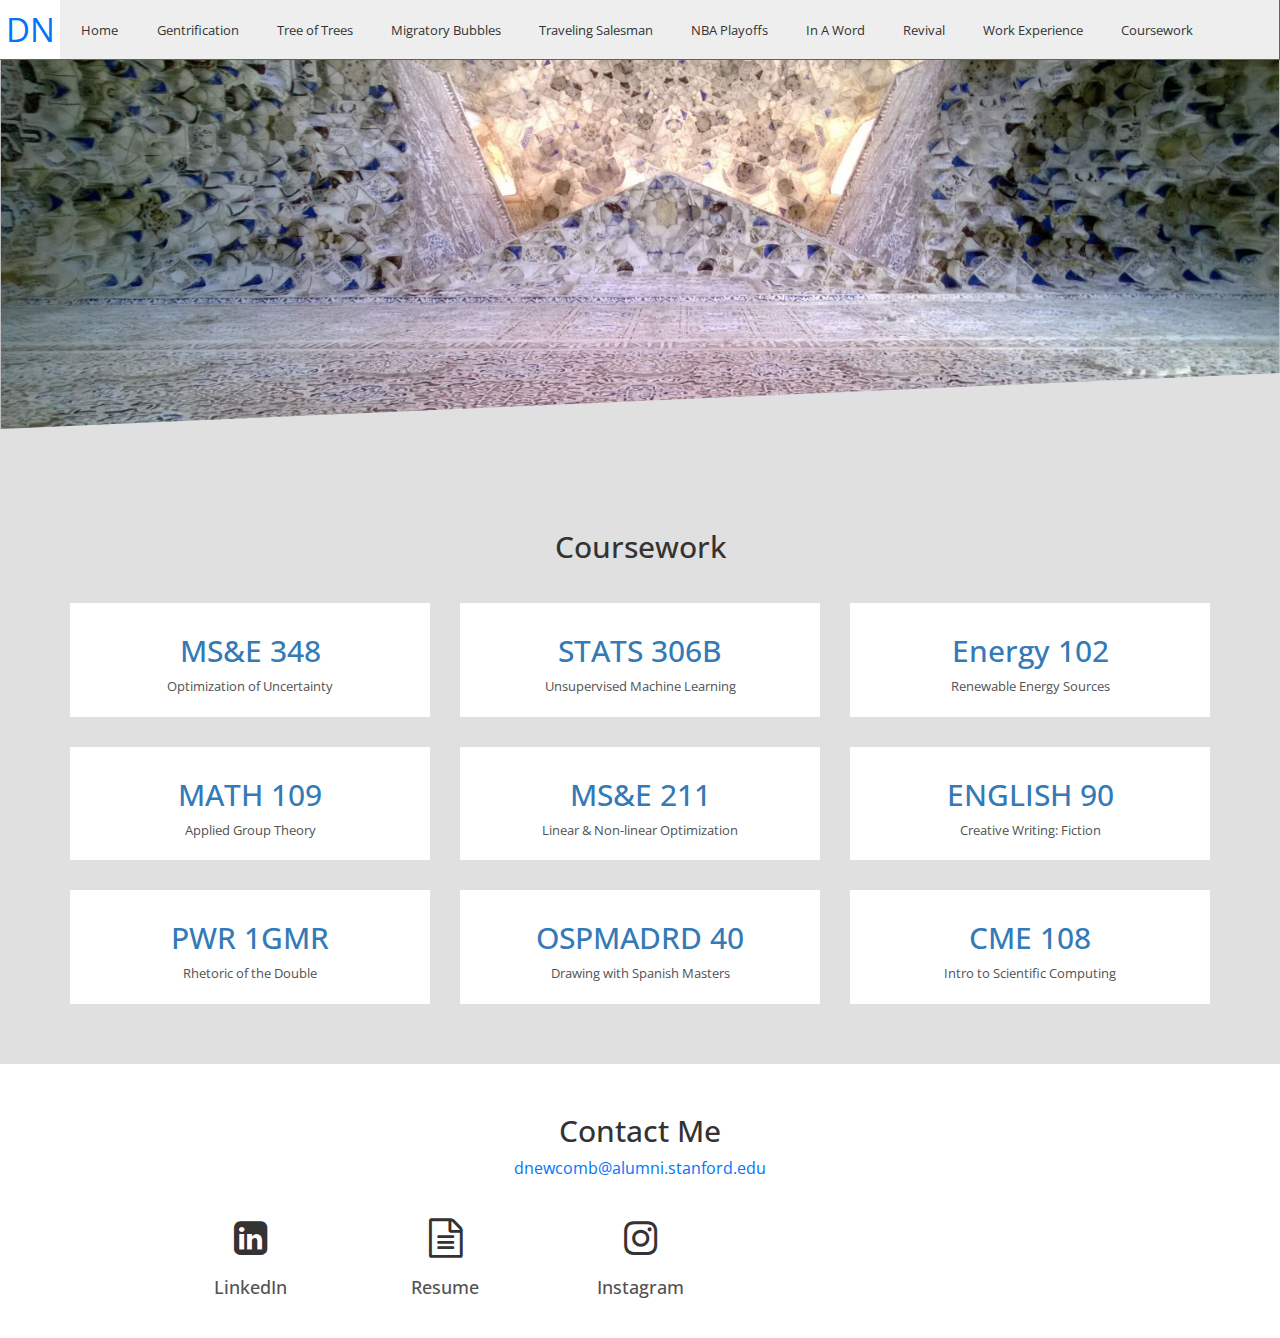
==== coursework.html @ 2cc3800d "Updating sections" ====
<?xml version="1.0" encoding="utf-8"?>
<!DOCTYPE html PUBLIC "-//W3C//DTD XHTML 1.0 Strict//EN"
    "http://www.w3.org/TR/xhtml1/DTD/xhtml1-strict.dtd">

<html>
  <head>
    <title>David Newcomb</title>
    <meta http-equiv="X-UA-Compatible" content="IE=edge">
    <meta name="viewport" content="width=device-width, initial-scale=1">

    <link href="images/favicon.ico" rel="icon" type="image/x-icon" />

    <!-- Link to Open Sans-->
    <link href='https://fonts.googleapis.com/css?family=Open+Sans' rel='stylesheet' type='text/css'>
    <!-- Latest compiled and minified Bootstrap CSS -->
    <link rel="stylesheet" href="https://maxcdn.bootstrapcdn.com/bootstrap/3.2.0/css/bootstrap.min.css">
    <!-- Main CSS file -->
    <link rel="stylesheet" type="text/css" href="css/main.css" />
    <!-- Animation CSS file -->
    <link rel="stylesheet" type="text/css" href="css/animate.css" />
    <!-- Font Awesome -->
    <link rel="stylesheet" href="font-awesome/css/font-awesome.min.css">
    <!-- Fast Select -->
    <link rel="stylesheet" href="css/select.css">
    <!-- NProgress -->
    <link rel="stylesheet" href="css/nprogress.css">
  </head>

  <body class="home index">
    <!-- Header Section -->
    <header class="headroom">
      <nav class="navbar navbar-fixed-top top-nav-collapse" id="nav-bar-container">
        <div class="container-fluid">
          <div class="navbar-header">
            <div class="brand">DN</div>
            <button type="button" class="navbar-toggle collapsed" data-toggle="collapse" data-target="#toggle-target">
              <span class="sr-only">Toggle navigation</span>
              <span class="icon-bar"></span>
              <span class="icon-bar"></span>
              <span class="icon-bar"></span>
            </button>
          </div>

          <div class="collapse navbar-collapse animate" id="toggle-target">
            <ul class="nav navbar-nav">
              <li class="brand-spacer"></li>

              <li class="menu-tab">
                <a href="index.html">
                  Home
                </a>
              </li>

              <li class="menu-tab">
                <a href="gentrification.html">
                  Gentrification
                </a>
              </li>

              <li class="menu-tab">
                <a href="tree_of_trees.html">
                  Tree of Trees
                </a>
              </li>

              <li class="menu-tab">
                <a href="migration.html">
                  Migratory Bubbles
                </a>
              </li>

              <li class="menu-tab">
                <a href="tsp.html">
                  Traveling Salesman
                </a>
              </li>

              <li class="menu-tab">
                <a href="nba.html">
                  NBA Playoffs
                </a>
              </li>

              <li class="menu-tab">
                <a href="in_a_word.html">
                  In A Word
                </a>
              </li>

              <li class="menu-tab">
                <a href="revival.html">
                  Revival
                </a>
              </li>

              <li class="menu-tab">
                <a href="work.html">
                  Work Experience
                </a>
              </li>

              <li class="menu-tab">
                <a href="coursework.html">
                  Coursework
                </a>
              </li>
            </ul>
          </div>
        </div>
      </nav>
    </header>


    <!-- Eighth Image-->
    <img class="background_image" style="background-image:url('images/background/granada.jpg')"/>

    <!-- Diagonal Separator -->
    <div class="remaining">
        <div class="skew_prepend"></div>
    </div>

    <!-- Coursework Section -->
    <div class="push-large"></div>
    <div class="container" id="coursework">
      <h2 class="text-centered">Coursework</h2>
      <div class="push-small"></div>
      <div class="row">
        <div class="col-lg-4">
          <a href="pdfs/Macroeconomic Factor Model.pdf" class="class-container">
            <h2 class="class-title text-centered">MS&ampE 348</h2>
            <div class="class-description text-centered">Optimization of Uncertainty</div>
          </a>
        </div>
        <div class="col-lg-4">
          <a href="pdfs/ResidentialElectricityDisaggregation.pdf" class="class-container">
            <h2 class="class-title text-centered">STATS 306B</h2>
            <div class="class-description text-centered">Unsupervised Machine Learning</div>
          </a>
        </div>
        <div class="col-lg-4">
          <a href="pdfs/Wedges.pdf" class="class-container">
            <h2 class="class-title text-centered">Energy 102</h2>
            <div class="class-description text-centered">Renewable Energy Sources</div>
          </a>
        </div>
      </div>

      <div class="push-small"></div>
      <div class="row">
        <div class="col-lg-4">
          <a href="pdfs/Platonic Solids.pdf" class="class-container">
            <h2 class="class-title text-centered">MATH 109</h2>
            <div class="class-description text-centered">Applied Group Theory</div>
          </a>
        </div>
        <div class="col-lg-4">
          <a href="pdfs/Betting Project.pdf" class="class-container">
            <h2 class="class-title text-centered">MS&ampE 211</h2>
            <div class="class-description text-centered">Linear &amp Non-linear Optimization</div>
          </a>
        </div>
        <div class="col-lg-4">
          <a href="pdfs/A Room Without A Book.pdf" class="class-container">
            <h2 class="class-title text-centered">ENGLISH 90</h2>
            <div class="class-description text-centered">Creative Writing: Fiction</div>
          </a>
        </div>
      </div>

      <div class="push-small"></div>
      <div class="row">
        <div class="col-lg-4">
          <a href="pdfs/Borgesian Thought Experiment.pdf" class="class-container">
            <h2 class="class-title text-centered">PWR 1GMR</h2>
            <div class="class-description text-centered">Rhetoric of the Double</div>
          </a>
        </div>
        <div class="col-lg-4">
          <a href="pdfs/Drawings Small.pdf" class="class-container">
            <h2 class="class-title text-centered">OSPMADRD 40</h2>
            <div class="class-description text-centered">Drawing with Spanish Masters</div>
          </a>
        </div>
        <div class="col-lg-4">
          <a href="pdfs/CME 108.pdf" class="class-container">
            <h2 class="class-title text-centered">CME 108</h2>
            <div class="class-description text-centered"> Intro to Scientific Computing</div>
          </a>
        </div>
      </div>
    </div>
    <div class="push-large"></div>

    <!-- Diagonal Separator -->
    <div class="fifth-background" id="contact">
      <div class="push-small"></div>
      <h2 class="text-centered">Contact Me</h2>
      <a class="text-centered link-text-color contact-email" href="mailto:gdctmcontest@gmail.com">
        dnewcomb@alumni.stanford.edu
      </a>
      <div class="push-small"></div>
      <div class="container">
        <div class="row">
          <div class="col-lg-1 col-md-2"></div>
          <!-- LinkedIn -->
          <a href="https://www.linkedin.com/pub/david-newcomb/76/552/53b" class="col-lg-2 col-md-2 col-sm-6 logo-container">
            <i class="fa fa-linkedin-square fa-3x logo" aria-hidden="true"></i>
            <h4 class="text-centered secondary-text-color">LinkedIn</h4>
          </a>

          <!-- Resume -->
          <a href="pdfs/David Newcomb Resume.pdf" class="col-lg-2 col-md-2 col-sm-6 logo-container">
            <i class="fa fa-file-text-o fa-3x logo" aria-hidden="true"></i>
            <h4 class="text-centered secondary-text-color">Resume</h4>
          </a>

          <!-- Instagram -->
          <a href="https://instagram.com/arbourtrary/" class="col-lg-2 col-md-2 col-sm-6 logo-container">
            <i class="fa fa-instagram fa-3x logo" aria-hidden="true"></i>
            <h4 class="text-centered secondary-text-color">Instagram</h4>
          </a>
        </div>
      </div>
      <div class="push-small"></div>
    </div>

    <!-- Javascript Files -->
    <!-- JQuery source -->
    <script src="https://ajax.googleapis.com/ajax/libs/jquery/3.0.0/jquery.min.js"></script>
    <!-- Bootstrap js -->
    <script src="https://maxcdn.bootstrapcdn.com/bootstrap/3.2.0/js/bootstrap.min.js"></script>
    <!-- Fast Select js file -->
    <script type="text/javascript" src="js/select.js"></script>
    <!-- NProgress js file -->
    <script type="text/javascript" src="js/nprogress.js"></script>
    <!-- Headroom js file -->
    <script type="text/javascript" src="js/headroom.js"></script>
    <!-- Zoom js file -->
    <script type="text/javascript" src="js/zoom.js"></script>
    <!-- Main js file -->
    <script type="text/javascript" src="js/main.js"></script>
  </body>

</html>
---- css/main.css ----
body {
    background-color: #e0e0e0 !important;
    font-size: 13px;
    font-family: Open Sans !important;
}

.headroom {
    transition: opacity, 300ms;
    -webkit-transition: opacity, 300ms linear;
}

.headroom--pinned {
    opacity: 1;
}
.headroom--unpinned {
    opacity: 0;
}

.background_image {
    background-repeat: no-repeat;
    background-size: cover;
    width:100%;
    height:450px
}

.tsp-picture {
    width: 510px;
    height: auto;
    max-width: 100%;
    display: block;
    margin: 10px auto;
    border: 10px solid $secondary-background-color;
}

.tsp-img-container {
    color: $highlight-color-non-important;
    background-color: white;
    padding: 15px;
}

.revival-map-picture {
    width: 350px;
    height: auto;
    max-width: 100%;
    display: block;
    margin: 10px auto;
    border: 10px solid $secondary-background-color;
}

.poem-picture {
    width: 450px;
    height: auto;
    max-width: 100%;
    display: block;
    margin: 10px auto;
    border: 10px solid $secondary-background-color;
}

.poem-img-container {
    color: $highlight-color-non-important;
    background-color: white;
    padding: 15px;
}

.spanning-tree-picture {
    width: 250px;
    height: auto;
    max-width: 100%;
    display: block;
    margin: 5px auto;
    border: 10px solid $secondary-background-color;
}

.graph-picture {
    width: 350px;
    height: auto;
    max-width: 100%;
    display: block;
    margin: 5px auto;
    border: 10px solid $secondary-background-color;
}

.graph-img-container {
    color: $highlight-color-non-important;
    background-color: white;
    padding: 5px;
}

.migration-picture {
    width: 700px;
    height: auto;
    max-width: 100%;
    display: block;
    margin: 10px auto;
    border: 10px solid $secondary-background-color;
}

.migration-img-container {
    color: $highlight-color-non-important;
    background-color: white;
    padding: 15px;
}

.tree-picture {
    width: 1100px;
    height: auto;
    background-color: solid $secondary-background-color;
    max-width: 100%;
    display: block;
    margin: 10px auto;
    background-color: white;
    padding: 20px;
    border: 10px solid $secondary-background-color;
}

.tree-img-container {
    color: $highlight-color-non-important;
    background-color: white;
    padding: 15px;
}

.horizontal-picture {
    width: 1125px;
    height: auto;
    background-color: solid $secondary-background-color;
    max-width: 100%;
    display: block;
    margin: 0px auto;
    background-color: white;
    padding: 0px;
    border: 0px solid $secondary-background-color;
}

.horizontal-img-container {
    color: $highlight-color-non-important;
    background-color: white;
    padding: 0px;
}

@media(min-width: 1200px) {
    .top-nav-collapse #toggle-target .menu-tab, .menu-tab-last {
        display: inline;
    }

    .top-nav-collapse #toggle-target .brand {
        border-right: 1px solid white;
    }

    .top-nav-collapse #toggle-target .navbar-nav {
        border-right: 1px solid #0274F9;
    }
}

.navbar-collapse {
    border-top: #0274F9 !important;
}

.brand, .brand-spacer {
    width: 60px;
    height: 60px;
    background-color: white;
    color: #0274F9;
    text-align: center;
    font-size:  2.5em;
    line-height: 60px;
    position: absolute;
    border-bottom: 1px solid #0274F9;
}

.brand {
    z-index: 10000000;
}

.brand-spacer {
    background-color: inherit;
}

#nav-bar-container .container-fluid {
    padding: 0px !important;
}

#toggle-target .brand {
    border-right: 1px solid #0274F9;
}

#toggle-target .navbar-nav {
    height: 60px;
    z-index: 100;
    width: 100%;
    border-bottom: 1px solid #0274F9;
    background-color: #eee;
}

#toggle-target .navbar-nav:hover {
    cursor: pointer;
}

#toggle-target .navbar-nav:hover .menu-tab, .menu-tab-last {
	cursor: pointer;
	display: inline;
}

#toggle-target .menu-tab, .menu-tab-last {
    min-width: 80px;
    margin: 0px -1px;
    display: none;
    padding-top: 5px;
    padding-left: 5px;
    padding-right: 5px;
    padding-bottom: 4px;
}

#toggle-target .menu-tab a, .menu-tab-last a {
    color: #333;
    -webkit-transition: color, ease-in 0.3s;
    -moz-transition: color, ease-in 0.3s;
    -o-transition: color, ease-in 0.3s;
    transition: color, ease-in 0.3s;
    text-align: center;
}

#toggle-target .menu-tab  {
    color: #0274F9 !important;
}

.menu-tab-last a:hover, .menu-tab a:hover {
    color: #0274F9 !important;
}

#toggle-target .return-top {
    height: 100%;
    background-color: transparent;
}

@media(max-width: 1200px) {
    .navbar-header {
        background-color: #e0e0e0 !important;
    }

    .brand {
        height: 50px !important;
        line-height: 50px !important;
        margin-left: 15px;
        border: 0px !important;
    }

    .menu-tab, .menu-tab-last {
        border-bottom: 0px !important;
    }

    .navbar-toggle {
        margin-right: 40px !important;
    }

    .icon-bar {
        background-color: #333 !important;
    }

    .brand-spacer {
        display: none !important;
    }

    .menu-tab, .menu-tab-last {
        display: block !important;
        padding: 0px !important;
        border-bottom: 0px !important;
    }

    .menu-tab-last {
        border-right: 0px !important;
    }

    .navbar {
        border-bottom: 1px solid #0274F9 !important;
    }

    .navbar-nav {
        margin: 0px !important;
        height: auto !important;
    }

    .navbar-nav:hover {
        border-right: 0px !important;
    }

    .menu-tab, .menu-tab-last a {
    	text-align: center;
    }

    #top {
        display: none;
    }

    .top-background-image {
        height: 250px !important;
    }

    .push-large {
        padding: 20px 0px !important;
    }

    .skew_appended {
        height: 80px;
    }
}

.profile-picture {
    display: block;
    margin: 10px auto;
    width: 200px;
    height: 200px;
    border-radius: 100px;
    border: 1px solid #333 !important;
}

.line-separator {
    background-color: #0274F9 !important;
    width: 50%;
    max-width: 600px;
    height: 1px;
    margin: 5px auto;
}

.remaining {
    position: relative;
}

.no-margin-top {
    margin-top: 0px !important;
}

.push-large {
    padding: 30px 0px;
}

.push-small {
    padding: 15px 0px;
}

.push-very-small {
    padding: 5px 0px;
}

.text-centered {
    text-align: center;
}

.secondary-text-color {
    color: #525252 !important;
}

.link-text-color {
    color: #0274F9 !important;
}

/*media all*/
.skew_appended, .skew_prepend {
    background-color: #e0e0e0 !important;
    height: 100px;
    bottom: -51px;
    width: 100%;
    position: absolute;
    left: 0px;
    overflow: hidden;
    -webkit-transform: skewY(-2.5deg);
    transform: skewY(-2.5deg);
    -webkit-backface-visibility: hidden !important;
    padding-left: 0px !important;
    padding-right: 0px !important;
    z-index: 1;
}

.class-container {
    background-color: white;
    border: 1px solid white;
    padding: 20px;
	display: block;
}

.class-container:hover {
    border: 1px solid #0274F9 !important;
	text-decoration: none;
}

.class-title {
	margin-top: 10px;
}

.class-description {
    color: #525252 !important;
}

.logo {
    display: block;
    position: relative;
    margin: 10px auto;
    color: inherit;
}

.logo-container:hover {
    color: #0274F9;
    font-size: 14px;
}

.logo-container {
    display: block;
    text-align: center;
    color: #333;
    text-decoration: none !important;
}

.company-logo {
    margin: 10px auto;
    display: block;
    background-size: cover;
    height: 64px;
    width: 64px;
    background-repeat: no-repeat;
}

#txu {
    background-image: url();
}

#samsung {
    background-image: url("samsung.jpg");
}

a {
    outline: inherit !important;
}

.zoom {
    width: 500px;
    height: 500px;
    display: block;
    margin: 10px auto;
}

@media(max-width: 580px) {
    .zoom {
        width: 250px;
        height: 250px;
    }

    .zoomContainer {
        width: 250px !important;
        height: 250px !important;
    }
}

#drop-container_lc, #drop-container_rc {
    width: 220px;
    margin: 10px auto;
    z-index: 1000 !important;
}

#drop-container_lw, #drop-container_le, #drop-container_rw, #drop-container_re  {
    width: 220px;
    margin: 10px auto;
    z-index: 1000 !important;
}

.team-img-container {
    color: #0274F9;
    background-color: white;
    padding: 15px;
}

.tab {
    margin-left: 40px;
}

.contact-email {
    text-align: center;
    display: block;
    font-size: 1.2em;
}

#contact {
    background-color: white;
}

.square {
    width: 30%;
    padding-bottom : 30%; /* = width for a 1:1 aspect ratio */
    margin:1.66%;
    float:left;
    position: relative;
}

.square-image {
    width: 100%;
    height: auto;
    padding-bottom:100%;
    opacity: 1;
    position: absolute;
    transition: .5s ease;
    background-position:center center;
    background-repeat:no-repeat;
    background-size:cover; /* you change this to "contain" if you don't want the images to be cropped */
}

.middle {
    transition: .5s ease;
    opacity: 0;
    position: absolute;
    top: 50%;
    left: 50%;
    transform: translate(-50%, -50%);
    -ms-transform: translate(-50%, -50%);
    text-align: center;
}

.square:hover .square-image {
  opacity: 0.2;
}

.square:hover .middle {
  opacity: 1;
}

.square-text {
  background-color: #0274F9;
  color: white;
  font-size: 16px;
  padding: 16px 48px;
}

.book {
    width: 25%;
    padding-bottom : 35%; /* = width for a 1:1 aspect ratio */
    margin: auto;
    margin-left: auto;
    margin-right: auto;
    position: relative;
    background-position:center center;
    background-repeat:no-repeat;
    background-size:cover; /* you change this to "contain" if you don't want the images to be cropped */
}

/*Background Images*/
.bg_airplane{background-image:url('../images/background/airplane.jpeg');}
.bg_basketball{background-image:url('../images/background/basketball.jpg');}
.bg_basketball_top{background-image:url('../images/background/basketball_top.jpg');}
.bg_basketball_bottom{background-image:url('../images/background/basketball_bottom.jpg');}
.bg_book{background-image:url('../images/background/book.jpg');}
.bg_caribe{background-image:url('../images/background/caribe2.jpg');}
.bg_flag{background-image:url('../images/background/flag.jpg');}
.bg_granada{background-image:url('../images/background/granada.jpg');}
.bg_in_a_word{background-image:url('../images/background/in_a_word.png');}
.bg_leaf{background-image:url('../images/background/leaf.jpeg');}
.bg_pacific{background-image:url('../images/background/pacific.jpg');}
.bg_portugal{background-image:url('../images/background/portugal.jpg');}
.bg_provence{background-image:url('../images/background/provence.jpg');}
.bg_redwood{background-image:url('../images/background/redwood.jpg');}
.bg_revival{background-image:url('../images/background/revival.png');}
.bg_san_francisco{background-image:url('../images/background/san_francisco.jpg');}
.bg_sunset{background-image:url('../images/background/sunset.jpg');}
.bg_wales{background-image:url('../images/background/wales.jpg');}
.bg_tree_lake_top{background-image:url('../images/background/tree_lake_top.jpeg');}
.bg_tree_lake_bottom{background-image:url('../images/background/tree_lake_bottom.jpeg');}
/*.bg_big_bend{background-image:url('../images/background/big-bend.jpg');}*/
/*.bg_bluebonnets{background-image:url('../images/bluebonnets.jpeg');}*/
/*.bg_comillas{background-image:url('../images/background/comillas.jpg');}*/
/*.bg_cotedazur{background-image:url('../images/background/cotedazur6.jpg');}*/
/*.bg_hawaii{background-image:url('../images/background/hawaii.jpg');}*/
/*.bg_lily{background-image:url('../images/lily.jpeg');}*/
/*.bg_succulent{background-image:url('../images/succulent.jpeg');}*/
---- css/select.css ----
/*----------------------------------------------------------------------------------------------------
General styling
----------------------------------------------------------------------------------------------------*/
@-webkit-keyframes fstAnimationEnter {
  from {
    opacity: 0;
    -webkit-transform: translate3d(0, -1em, 0);
  }
  to {
    opacity: 1;
    -webkit-transform: translate3d(0, 0, 0);
  }
}
@-moz-keyframes fstAnimationEnter {
  from {
    opacity: 0;
    -moz-transform: translate3d(0, -1em, 0);
  }
  to {
    opacity: 1;
    -moz-transform: translate3d(0, 0, 0);
  }
}
@keyframes fstAnimationEnter {
  from {
    opacity: 0;
    -webkit-transform: translate3d(0, -1em, 0);
    -moz-transform: translate3d(0, -1em, 0);
    -ms-transform: translate3d(0, -1em, 0);
    -o-transform: translate3d(0, -1em, 0);
    transform: translate3d(0, -1em, 0);
  }
  to {
    opacity: 1;
    -webkit-transform: translate3d(0, 0, 0);
    -moz-transform: translate3d(0, 0, 0);
    -ms-transform: translate3d(0, 0, 0);
    -o-transform: translate3d(0, 0, 0);
    transform: translate3d(0, 0, 0);
  }
}
.fstElement {
  display: inline-block;
  position: relative;
  border: 1px solid #D7D7D7;
  box-sizing: border-box;
  color: #232323;
  font-size: 1.1em;
  background-color: #fff;
  width: 100%;
  margin: auto;
}
.fstElement > select,
.fstElement > input {
  position: absolute;
  left: -999em;
}

.fstToggleBtn {
  font-size: 1em;
  display: block;
  position: relative;
  box-sizing: border-box;
  padding: 8px 12px;
  min-width: 14.28571em;
  cursor: pointer;
}
.fstToggleBtn:after {
  position: absolute;
  content: "";
  right: 0.71429em;
  top: 50%;
  margin-top: -0.17857em;
  border: 0.35714em solid transparent;
  border-top-color: #cacaca;
}

.fstQueryInput {
  -webkit-appearance: none;
  -moz-appearance: none;
  -ms-appearance: none;
  -o-appearance: none;
  appearance: none;
  outline: none;
  box-sizing: border-box;
  background: transparent;
  border: 0;
}

.fstResults {
  position: absolute;
  left: -1px;
  top: 100%;
  right: -1px;
  max-height: 30em;
  overflow-x: hidden;
  overflow-y: auto;
  border: 1px solid #D7D7D7;
  border-top: 0;
  background-color: #FFF;
  display: none;
  max-height: 150px;
}

.fstResultItem {
  font-size: 1em;
  display: block;
  padding: 5px 12px;
  margin: 0;
  cursor: pointer;
  border-top: 1px solid #fff;
}
.fstResultItem.fstFocused {
  color: #fff;
  background-color: #991515;
  border-color: #991515;
}
.fstResultItem.fstSelected {
  color: #fff;
  background-color: #991515;
  border-color: #991515;
}

.fstGroupTitle {
  font-size: 1.4em;
  display: block;
  padding: 0.5em 0.71429em;
  margin: 0;
  font-weight: bold;
}

.fstGroup {
  padding-top: 1em;
}
.fstGroup:first-child {
  padding-top: 0;
}

.fstNoResults {
  font-size: 1em;
  display: block;
  padding: 0.71429em 0.71429em;
  margin: 0;
  color: #999;
}

/*----------------------------------------------------------------------------------------------------
Single Mode
----------------------------------------------------------------------------------------------------*/
.fstSingleMode .fstControls {
  position: absolute;
  left: -1px;
  right: -1px;
  top: 100%;
  padding: 0.5em;
  border: 1px solid #D7D7D7;
  background-color: #fff;
  display: none;
}
.fstSingleMode .fstQueryInput {
  font-size: 1em;
  display: block;
  width: 100%;
  padding: 0.5em 0.35714em;
  color: #999;
  border: 1px solid #D7D7D7;
}
.fstSingleMode.fstActive {
  z-index: 100;
}
.fstSingleMode.fstActive.fstElement,
.fstSingleMode.fstActive .fstControls,
.fstSingleMode.fstActive .fstResults {
  box-shadow: 0 0.2em 0.2em rgba(0, 0, 0, 0.1);
}
.fstSingleMode.fstActive .fstControls {
  display: block;
}
.fstSingleMode.fstActive .fstResults {
  display: block;
  z-index: 10;
  margin-top: -1px;
}

/*----------------------------------------------------------------------------------------------------
Multiple mode
----------------------------------------------------------------------------------------------------*/
.fstChoiceItem {
  display: inline-block;
  font-size: 1.2em;
  position: relative;
  margin: 0 0.41667em 0.41667em 0;
  padding: 0.33333em 0.33333em 0.33333em 1.5em;
  float: left;
  border-radius: 0.25em;
  border: 1px solid #43A2F3;
  cursor: auto;
  color: #fff;
  background-color: #43A2F3;
  -webkit-animation: fstAnimationEnter 0.2s;
  -moz-animation: fstAnimationEnter 0.2s;
  animation: fstAnimationEnter 0.2s;
}
.fstChoiceItem.mod1 {
  background-color: #F9F9F9;
  border: 1px solid #D7D7D7;
  color: #232323;
}
.fstChoiceItem.mod1 > .fstChoiceRemove {
  color: #a4a4a4;
}

.fstChoiceRemove {
  margin: 0;
  padding: 0;
  border: 0;
  cursor: pointer;
  background: none;
  font-size: 1.16667em;
  position: absolute;
  left: 0;
  top: 50%;
  width: 1.28571em;
  line-height: 1.28571em;
  margin-top: -0.64286em;
  text-align: center;
  color: #fff;
}
.fstChoiceRemove::-moz-focus-inner {
  padding: 0;
  border: 0;
}

.fstMultipleMode .fstControls {
  box-sizing: border-box;
  padding: 0.5em 0.5em 0em 0.5em;
  overflow: hidden;
  width: 20em;
  cursor: text;
}
.fstMultipleMode .fstQueryInput {
  font-size: 1.4em;
  float: left;
  padding: 0.28571em 0;
  margin: 0 0 0.35714em 0;
  width: 2em;
  color: #999;
}
.fstMultipleMode .fstQueryInputExpanded {
  float: none;
  width: 100%;
  padding: 0.28571em 0.35714em;
}
.fstMultipleMode .fstFakeInput {
  font-size: 1.4em;
}
.fstMultipleMode.fstActive,
.fstMultipleMode.fstActive .fstResults {
  box-shadow: 0 0.2em 0.2em rgba(0, 0, 0, 0.1);
}
.fstMultipleMode.fstActive .fstResults {
  display: block;
  z-index: 10;
  border-top: 1px solid #D7D7D7;
}
---- css/nprogress.css ----
/* Make clicks pass-through */
#nprogress {
  pointer-events: none;
}

#nprogress .bar {
  background: #29d;

  position: fixed;
  z-index: 400000;
  top: 0;
  left: 0;

  width: 100%;
  height: 2px;
}

/* Fancy blur effect */
#nprogress .peg {
  display: block;
  position: absolute;
  right: 0px;
  width: 100px;
  height: 100%;
  box-shadow: 0 0 10px #29d, 0 0 5px #29d;
  opacity: 1.0;

  -webkit-transform: rotate(3deg) translate(0px, -4px);
      -ms-transform: rotate(3deg) translate(0px, -4px);
          transform: rotate(3deg) translate(0px, -4px);
}

/* Remove these to get rid of the spinner */
#nprogress .spinner {
  display: block;
  position: fixed;
  z-index: 400000;
  top: 15px;
  right: 15px;
}

#nprogress .spinner-icon {
  width: 18px;
  height: 18px;
  box-sizing: border-box;

  border: solid 2px transparent;
  border-top-color: #29d;
  border-left-color: #29d;
  border-radius: 50%;

  -webkit-animation: nprogress-spinner 400ms linear infinite;
          animation: nprogress-spinner 400ms linear infinite;
}

.nprogress-custom-parent {
  overflow: hidden;
  position: relative;
}

.nprogress-custom-parent #nprogress .spinner,
.nprogress-custom-parent #nprogress .bar {
  position: absolute;
}

@-webkit-keyframes nprogress-spinner {
  0%   { -webkit-transform: rotate(0deg); }
  100% { -webkit-transform: rotate(360deg); }
}
@keyframes nprogress-spinner {
  0%   { transform: rotate(0deg); }
  100% { transform: rotate(360deg); }
}
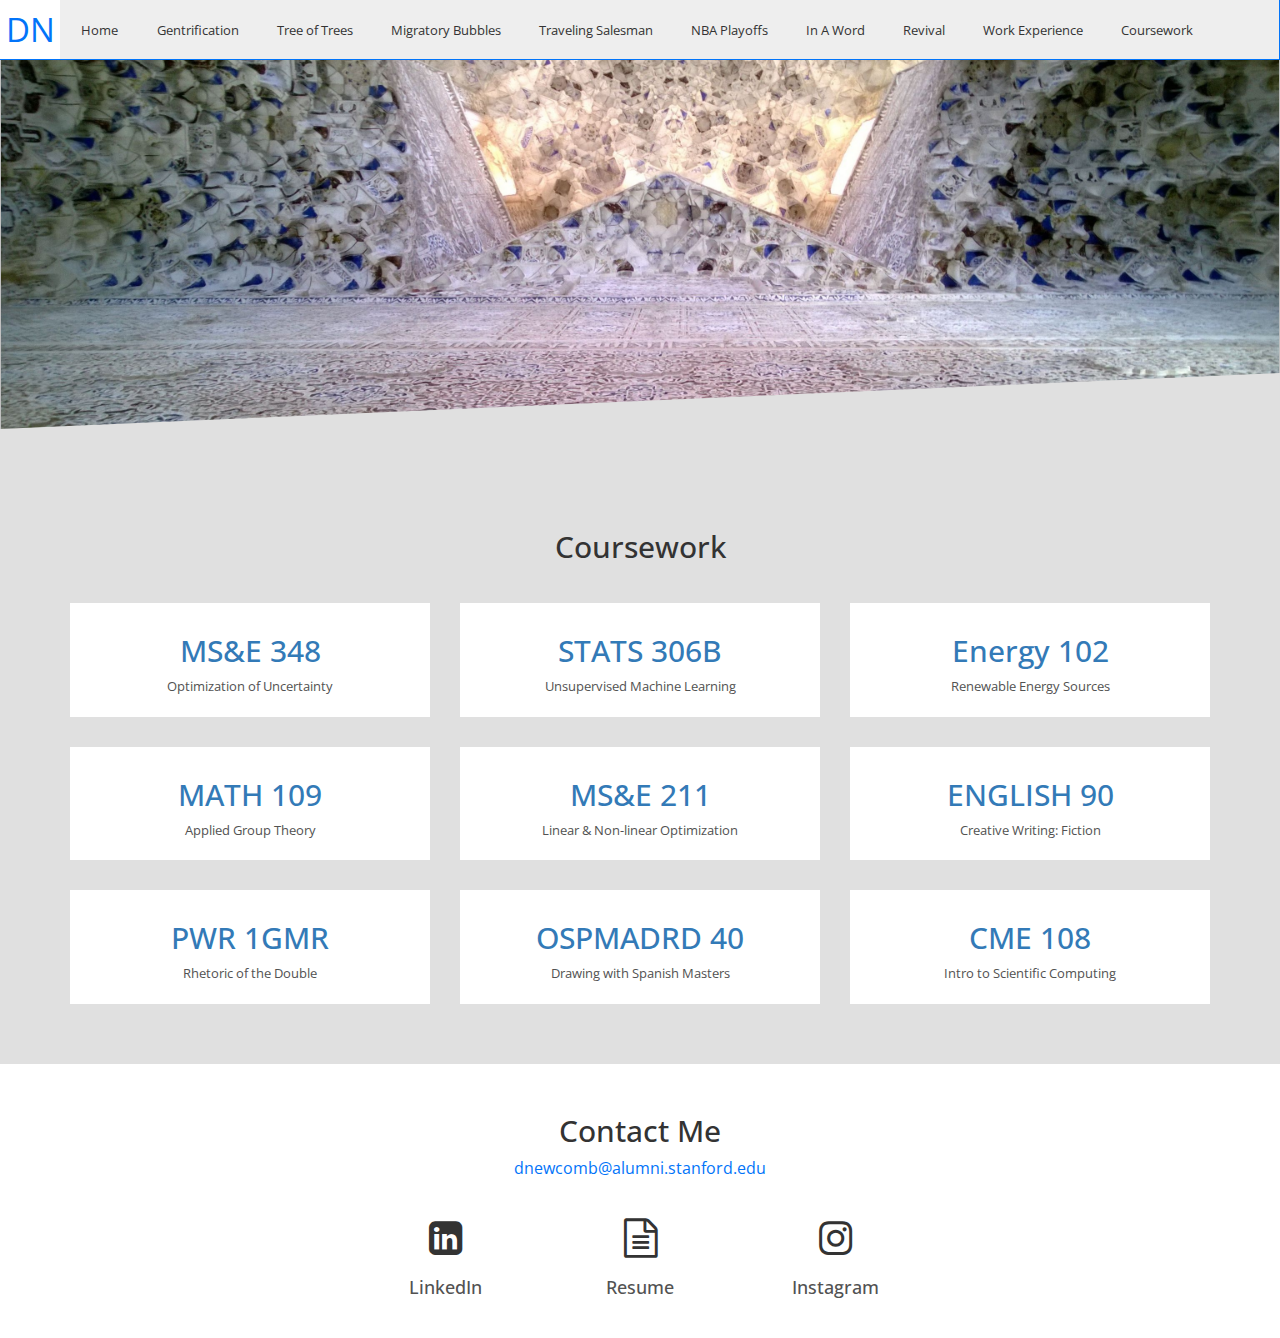
==== commit 2134b1af: "Fixing spacing of bottom icons" ====
--- a/coursework.html
+++ b/coursework.html
@@ -201,7 +201,7 @@
       <div class="push-small"></div>
       <div class="container">
         <div class="row">
-          <div class="col-lg-1 col-md-2"></div>
+          <div class="col-lg-3 col-md-2"></div>
           <!-- LinkedIn -->
           <a href="https://www.linkedin.com/pub/david-newcomb/76/552/53b" class="col-lg-2 col-md-2 col-sm-6 logo-container">
             <i class="fa fa-linkedin-square fa-3x logo" aria-hidden="true"></i>
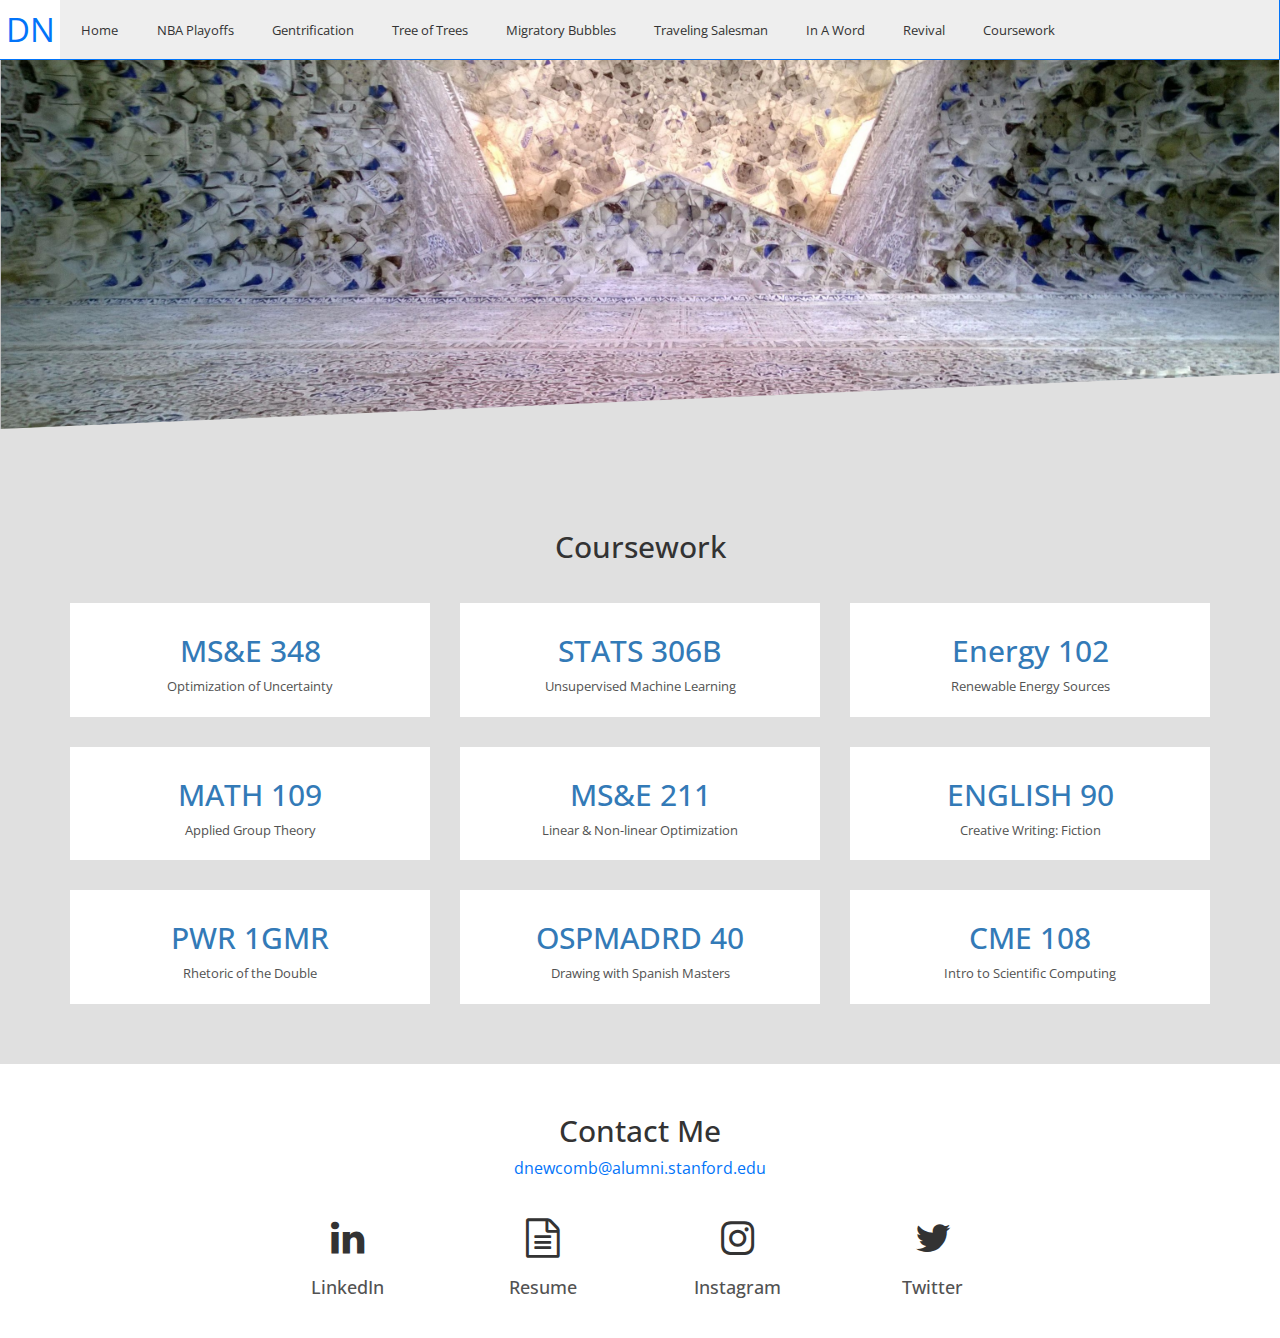
==== commit 2e539169: "Updating resume, removing work experience, prioritizing NBA, adding Twitter, modifying index layout" ====
--- a/coursework.html
+++ b/coursework.html
@@ -52,6 +52,12 @@
               </li>
 
               <li class="menu-tab">
+                <a href="nba.html">
+                  NBA Playoffs
+                </a>
+              </li>
+
+              <li class="menu-tab">
                 <a href="gentrification.html">
                   Gentrification
                 </a>
@@ -76,12 +82,6 @@
               </li>
 
               <li class="menu-tab">
-                <a href="nba.html">
-                  NBA Playoffs
-                </a>
-              </li>
-
-              <li class="menu-tab">
                 <a href="in_a_word.html">
                   In A Word
                 </a>
@@ -90,12 +90,6 @@
               <li class="menu-tab">
                 <a href="revival.html">
                   Revival
-                </a>
-              </li>
-
-              <li class="menu-tab">
-                <a href="work.html">
-                  Work Experience
                 </a>
               </li>
 
@@ -201,10 +195,10 @@
       <div class="push-small"></div>
       <div class="container">
         <div class="row">
-          <div class="col-lg-3 col-md-2"></div>
+          <div class="col-lg-2 col-md-2"></div>
           <!-- LinkedIn -->
           <a href="https://www.linkedin.com/pub/david-newcomb/76/552/53b" class="col-lg-2 col-md-2 col-sm-6 logo-container">
-            <i class="fa fa-linkedin-square fa-3x logo" aria-hidden="true"></i>
+            <i class="fa fa-linkedin fa-3x logo" aria-hidden="true"></i>
             <h4 class="text-centered secondary-text-color">LinkedIn</h4>
           </a>
 
@@ -218,6 +212,12 @@
           <a href="https://instagram.com/arbourtrary/" class="col-lg-2 col-md-2 col-sm-6 logo-container">
             <i class="fa fa-instagram fa-3x logo" aria-hidden="true"></i>
             <h4 class="text-centered secondary-text-color">Instagram</h4>
+          </a>
+
+          <!-- Twitter -->
+          <a href="https://twitter.com/arbourtrary" class="col-lg-2 col-md-2 col-sm-6 logo-container">
+            <i class="fa fa-twitter fa-3x logo" aria-hidden="true"></i>
+            <h4 class="text-centered secondary-text-color">Twitter</h4>
           </a>
         </div>
       </div>
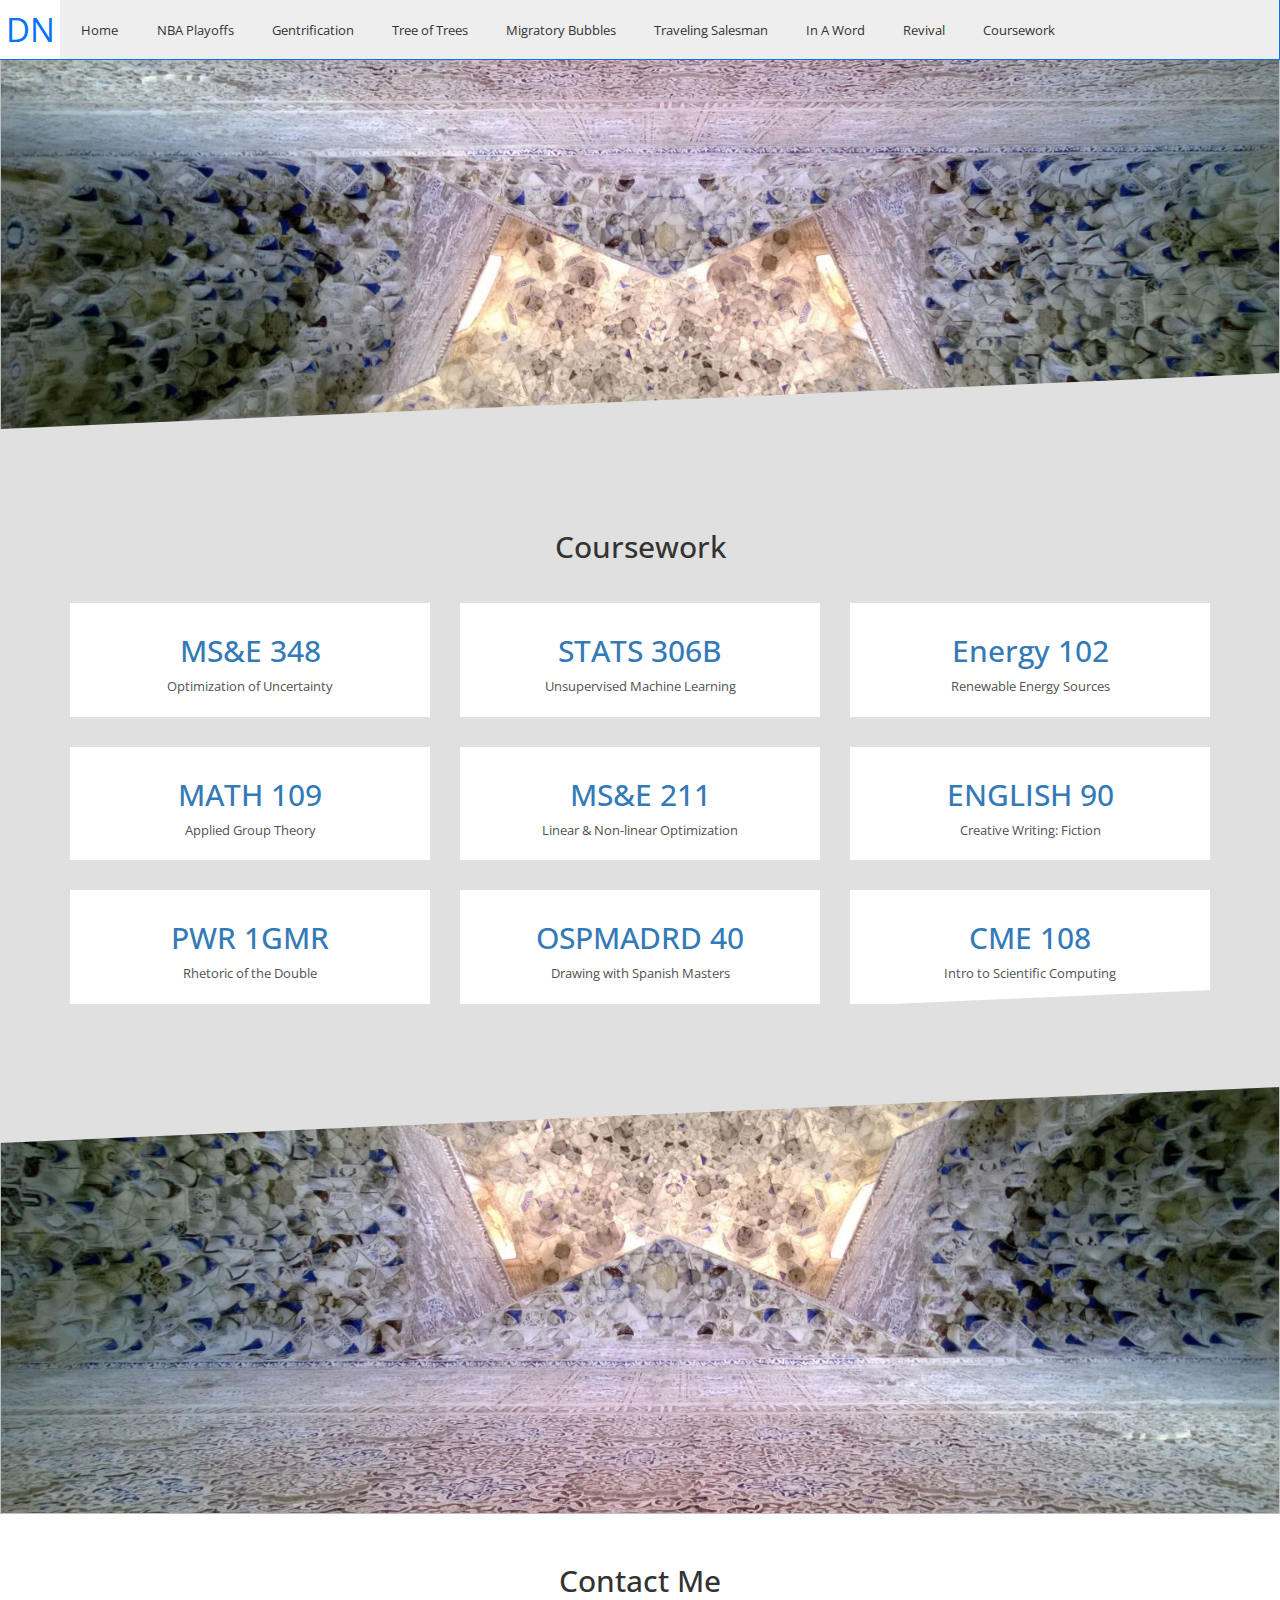
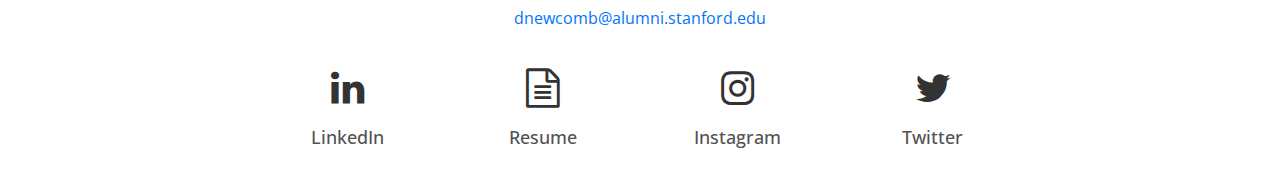
==== commit e674bd92: "Adding bottom images to pages, updating photos" ====
--- a/coursework.html
+++ b/coursework.html
@@ -106,7 +106,7 @@
 
 
     <!-- Eighth Image-->
-    <img class="background_image" style="background-image:url('images/background/granada.jpg')"/>
+    <img class="background_image" style="background-image:url('images/background/granada_top.jpg')"/>
 
     <!-- Diagonal Separator -->
     <div class="remaining">
@@ -184,6 +184,14 @@
       </div>
     </div>
     <div class="push-large"></div>
+
+    <!-- Diagonal Separator -->
+    <div class="remaining">
+        <div class="skew_prepend"></div>
+    </div>
+    <!-- Main section -->
+    <img class="background_image" style="background-image:url('images/background/granada_bottom.jpg')"/>
+
 
     <!-- Diagonal Separator -->
     <div class="fifth-background" id="contact">
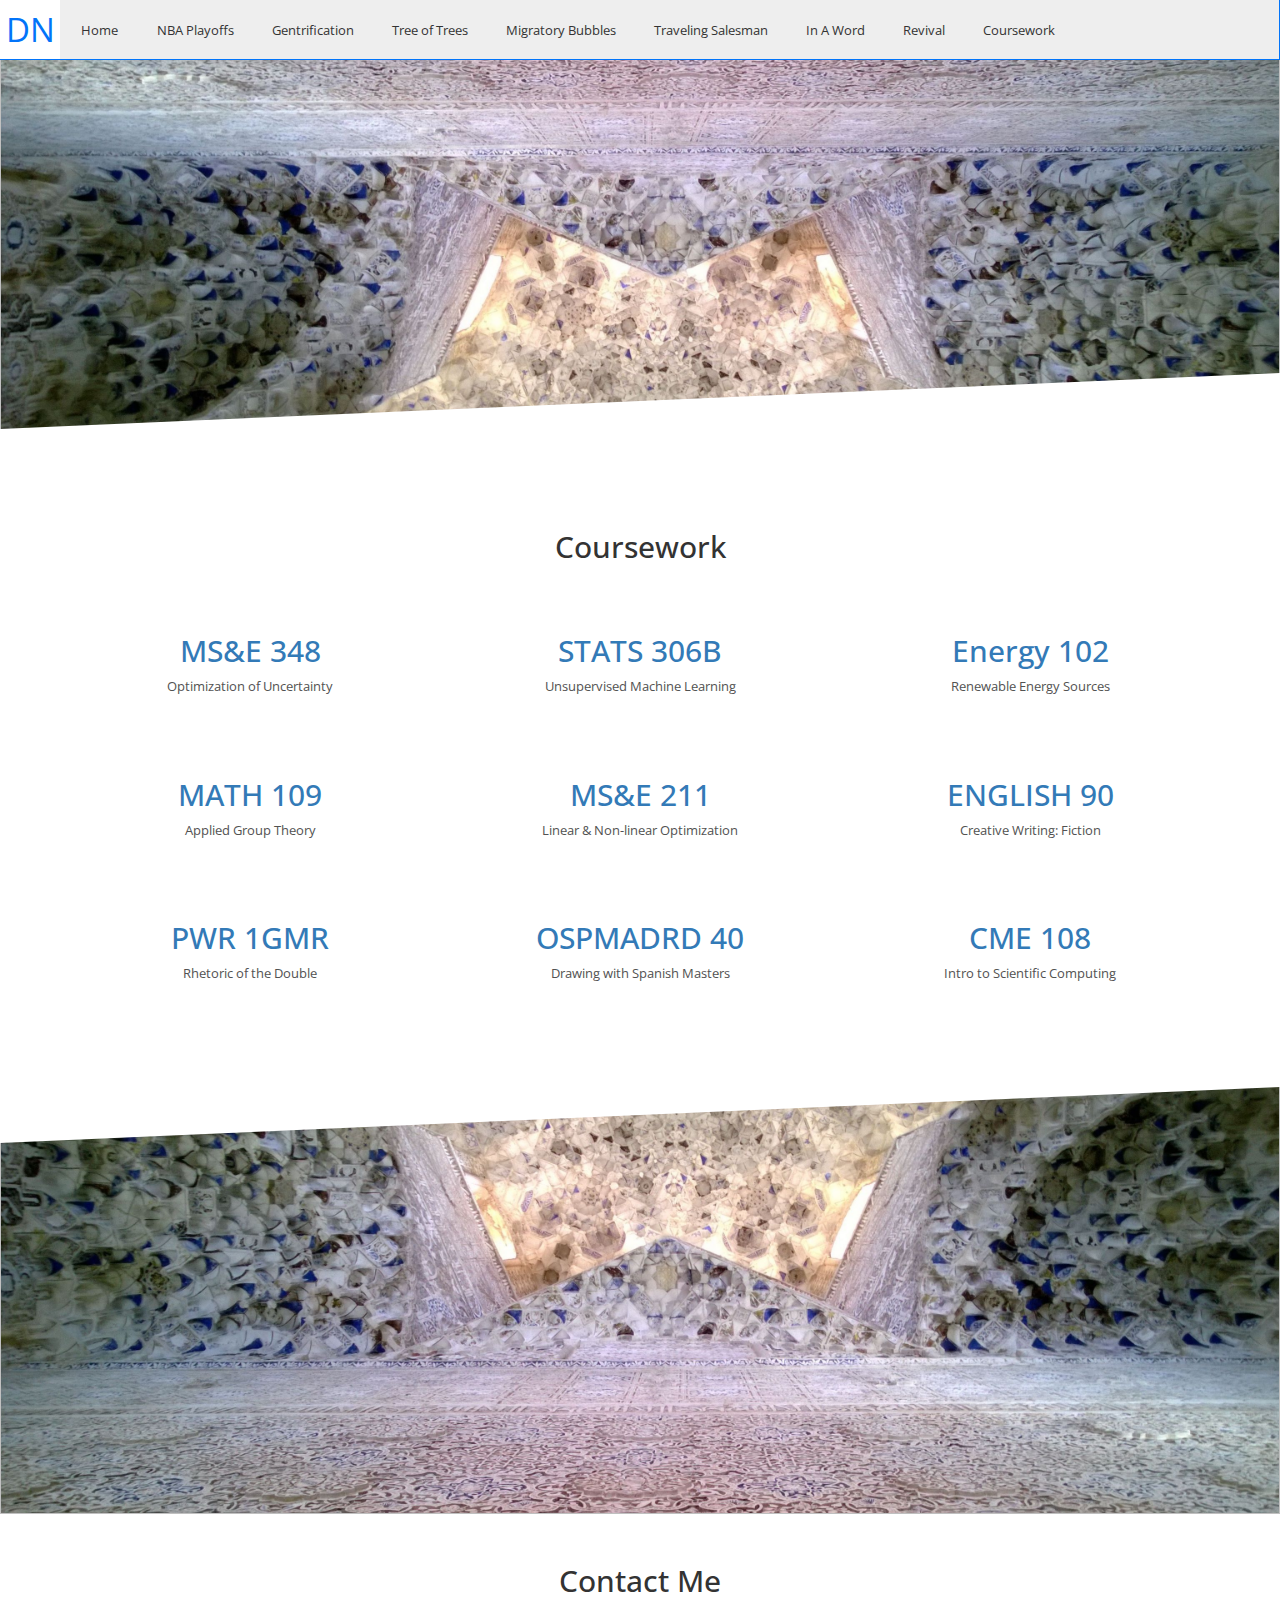
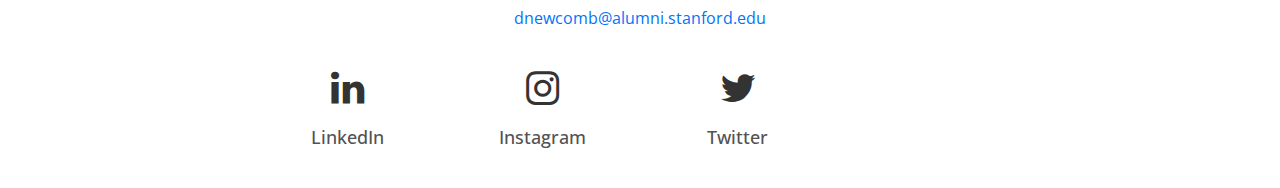
==== commit d62e22cb: "Removing resume" ====
--- a/coursework.html
+++ b/coursework.html
@@ -210,11 +210,7 @@
             <h4 class="text-centered secondary-text-color">LinkedIn</h4>
           </a>
 
-          <!-- Resume -->
-          <a href="pdfs/David Newcomb Resume.pdf" class="col-lg-2 col-md-2 col-sm-6 logo-container">
-            <i class="fa fa-file-text-o fa-3x logo" aria-hidden="true"></i>
-            <h4 class="text-centered secondary-text-color">Resume</h4>
-          </a>
+
 
           <!-- Instagram -->
           <a href="https://instagram.com/arbourtrary/" class="col-lg-2 col-md-2 col-sm-6 logo-container">
--- a/css/main.css
+++ b/css/main.css
@@ -1,5 +1,5 @@
 body {
-    background-color: #e0e0e0 !important;
+    background-color: #ffffff !important;
     font-size: 13px;
     font-family: Open Sans !important;
 }
@@ -234,7 +234,7 @@
 
 @media(max-width: 1200px) {
     .navbar-header {
-        background-color: #e0e0e0 !important;
+        background-color: #ffffff !important;
     }
 
     .brand {
@@ -355,7 +355,7 @@
 
 /*media all*/
 .skew_appended, .skew_prepend {
-    background-color: #e0e0e0 !important;
+    background-color: #ffffff !important;
     height: 100px;
     bottom: -51px;
     width: 100%;
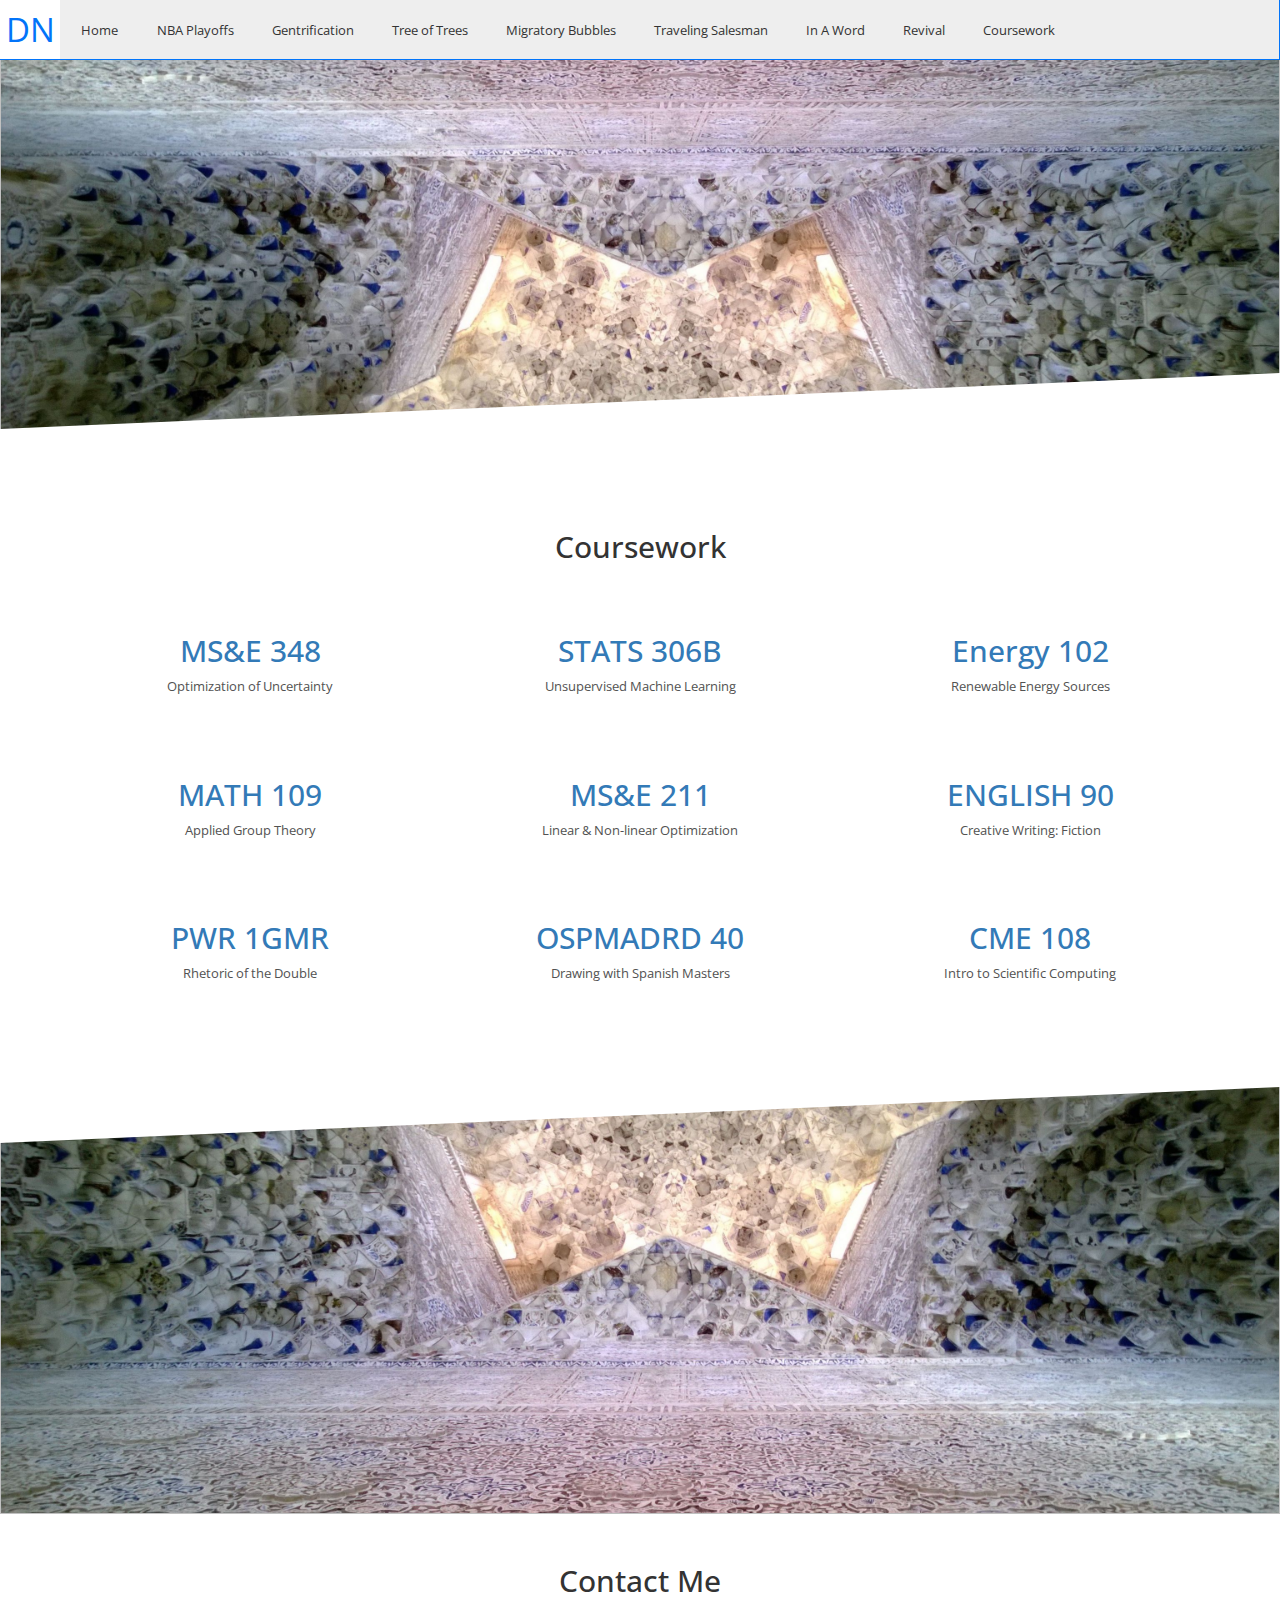
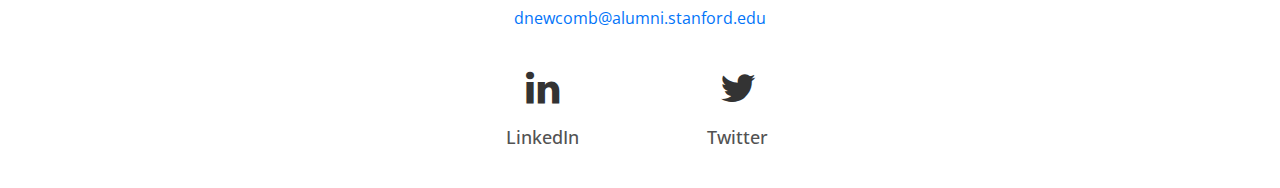
==== commit afd53db4: "Cleaning up website" ====
--- a/coursework.html
+++ b/coursework.html
@@ -203,7 +203,7 @@
       <div class="push-small"></div>
       <div class="container">
         <div class="row">
-          <div class="col-lg-2 col-md-2"></div>
+          <div class="col-lg-4 col-md-2"></div>
           <!-- LinkedIn -->
           <a href="https://www.linkedin.com/pub/david-newcomb/76/552/53b" class="col-lg-2 col-md-2 col-sm-6 logo-container">
             <i class="fa fa-linkedin fa-3x logo" aria-hidden="true"></i>
@@ -212,11 +212,7 @@
 
 
 
-          <!-- Instagram -->
-          <a href="https://instagram.com/arbourtrary/" class="col-lg-2 col-md-2 col-sm-6 logo-container">
-            <i class="fa fa-instagram fa-3x logo" aria-hidden="true"></i>
-            <h4 class="text-centered secondary-text-color">Instagram</h4>
-          </a>
+
 
           <!-- Twitter -->
           <a href="https://twitter.com/arbourtrary" class="col-lg-2 col-md-2 col-sm-6 logo-container">
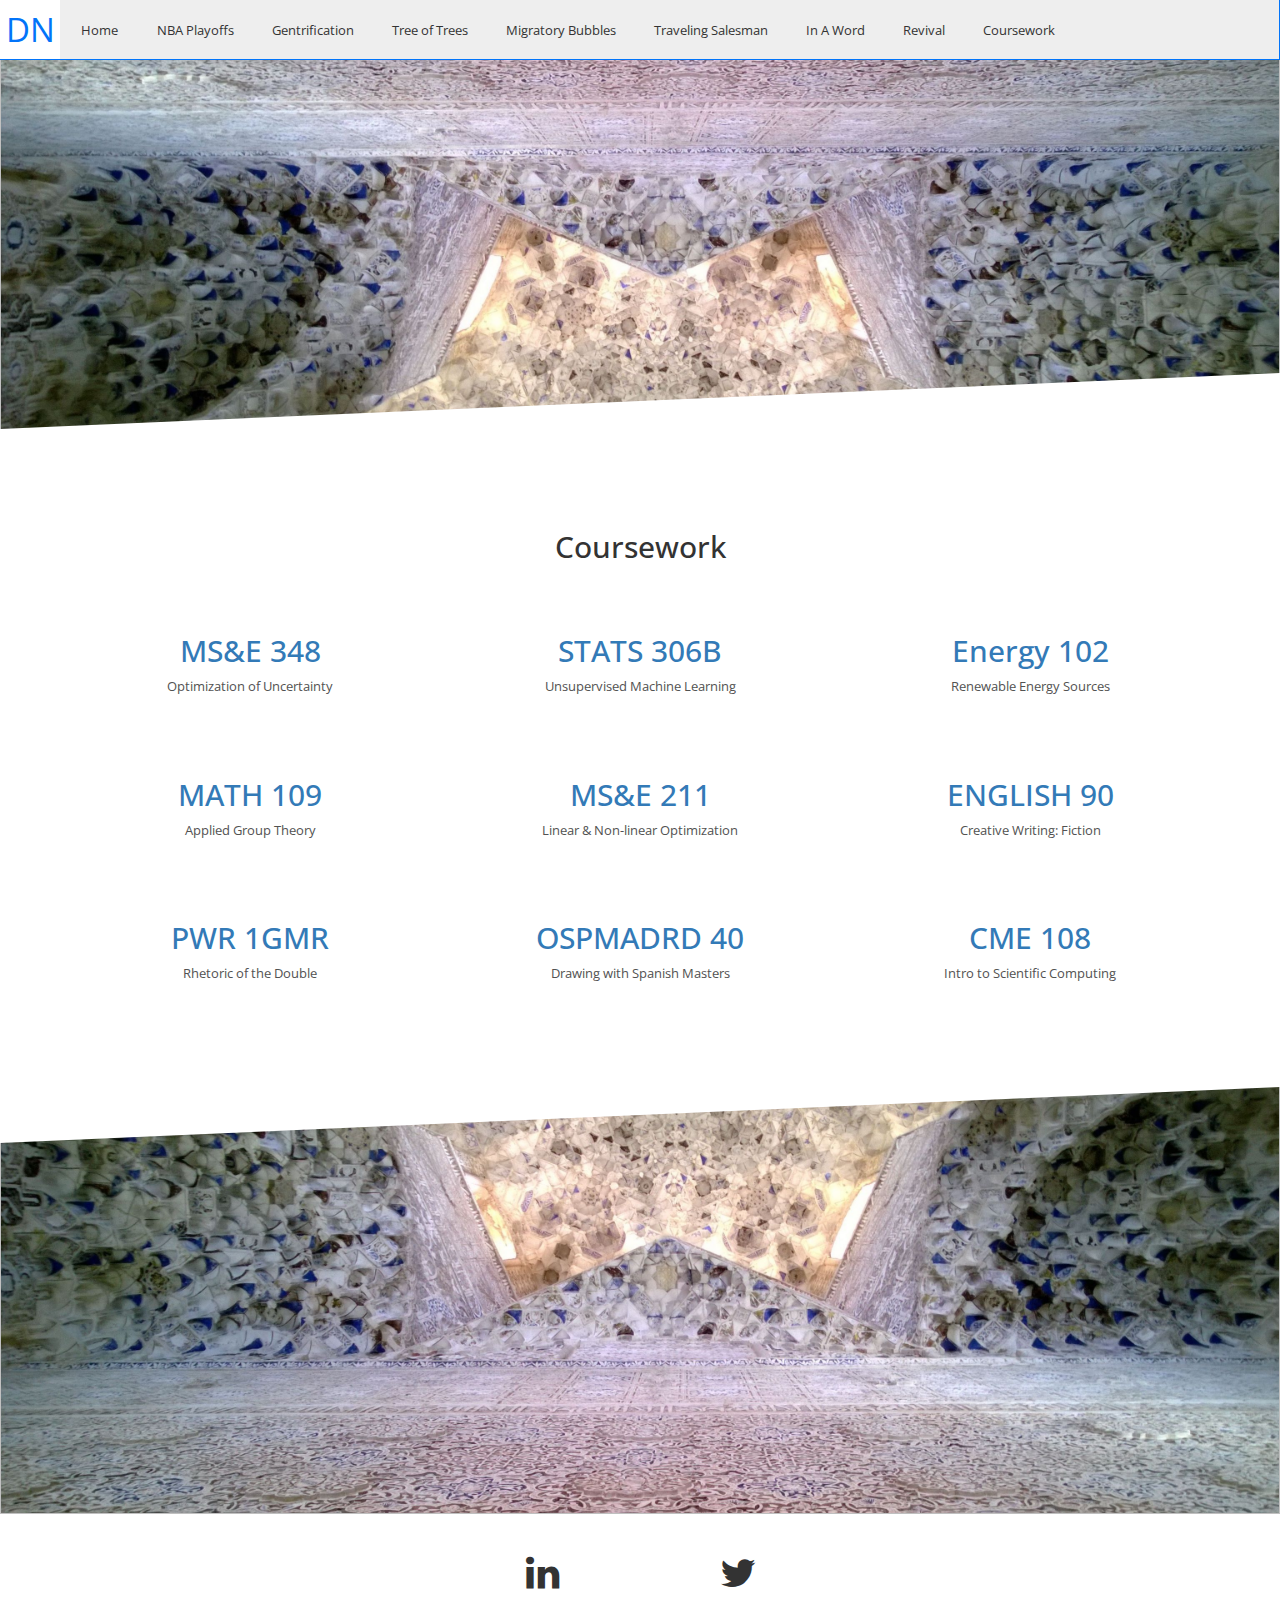
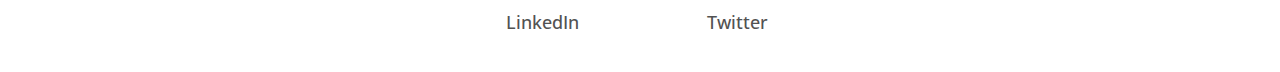
==== commit c91616df: "Removing extra contact" ====
--- a/coursework.html
+++ b/coursework.html
@@ -196,11 +196,7 @@
     <!-- Diagonal Separator -->
     <div class="fifth-background" id="contact">
       <div class="push-small"></div>
-      <h2 class="text-centered">Contact Me</h2>
-      <a class="text-centered link-text-color contact-email" href="mailto:gdctmcontest@gmail.com">
-        dnewcomb@alumni.stanford.edu
-      </a>
-      <div class="push-small"></div>
+      
       <div class="container">
         <div class="row">
           <div class="col-lg-4 col-md-2"></div>
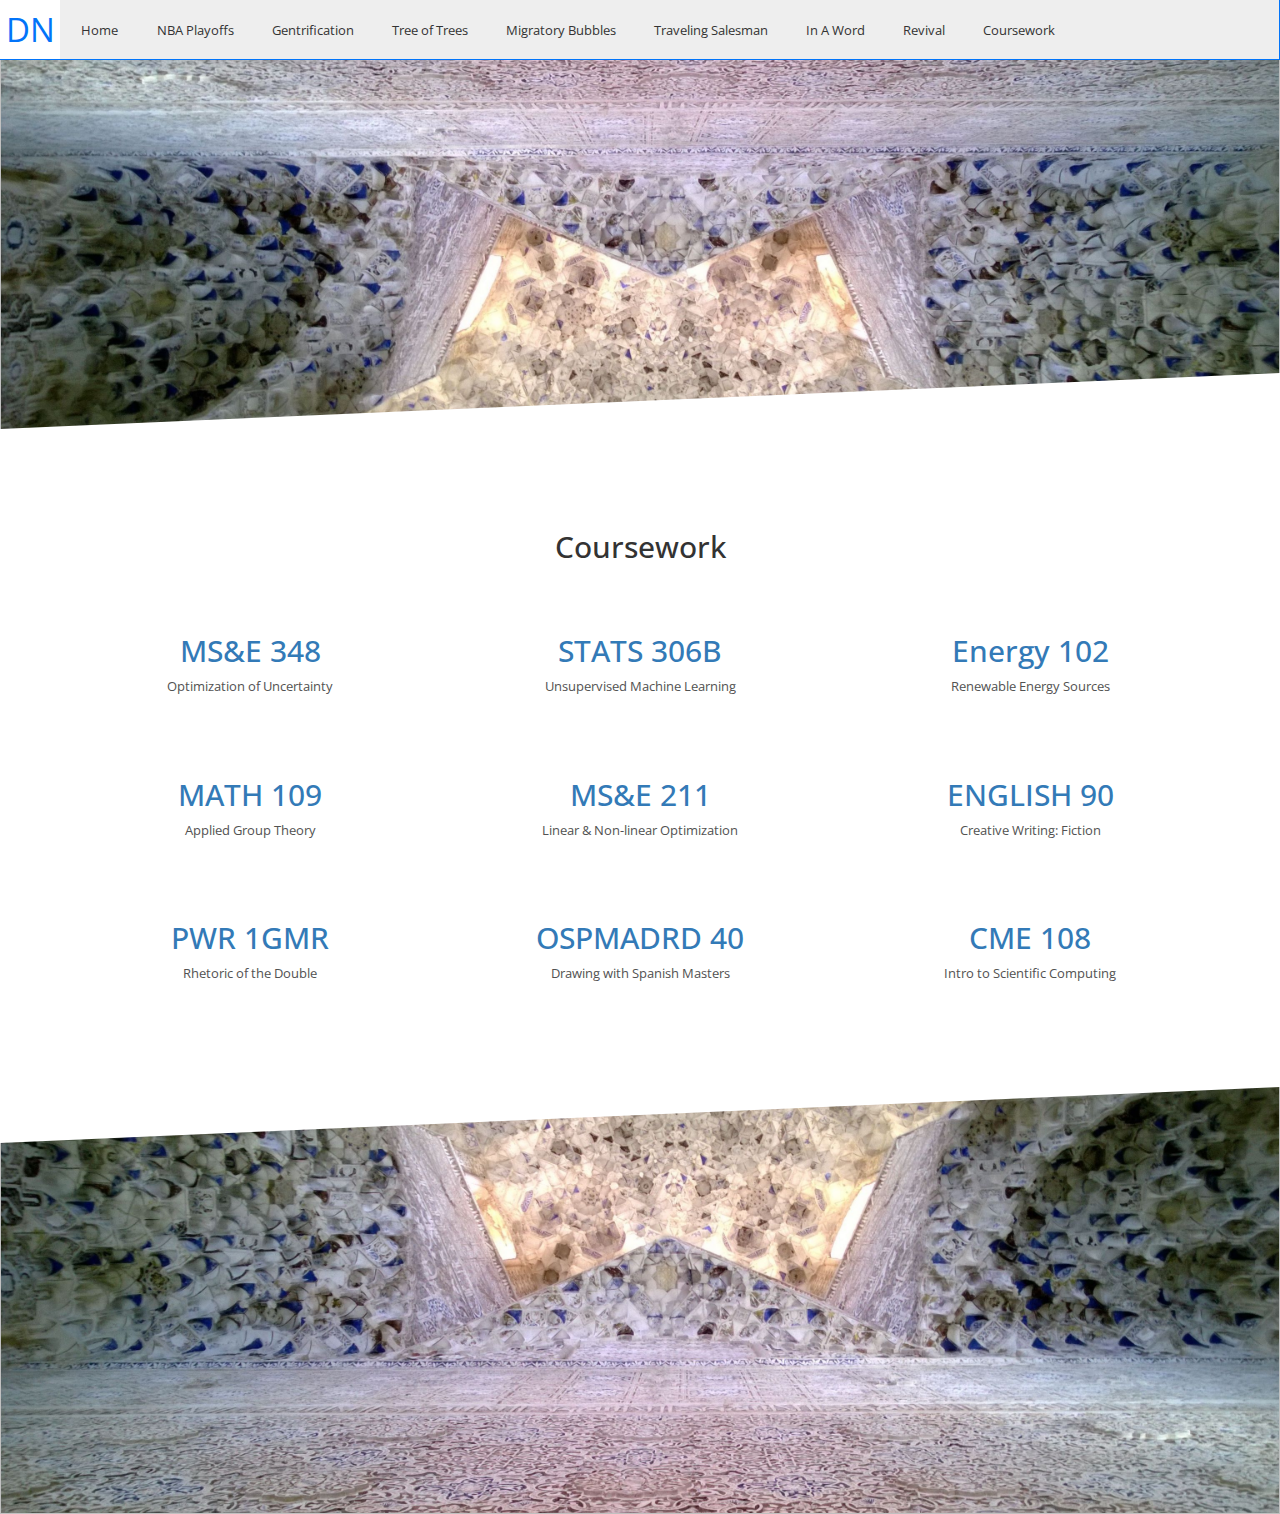
==== commit 4ab586f2: "Tidying up - removing social" ====
--- a/coursework.html
+++ b/coursework.html
@@ -195,29 +195,7 @@
 
     <!-- Diagonal Separator -->
     <div class="fifth-background" id="contact">
-      <div class="push-small"></div>
-      
-      <div class="container">
-        <div class="row">
-          <div class="col-lg-4 col-md-2"></div>
-          <!-- LinkedIn -->
-          <a href="https://www.linkedin.com/pub/david-newcomb/76/552/53b" class="col-lg-2 col-md-2 col-sm-6 logo-container">
-            <i class="fa fa-linkedin fa-3x logo" aria-hidden="true"></i>
-            <h4 class="text-centered secondary-text-color">LinkedIn</h4>
-          </a>
-
-
-
-
-
-          <!-- Twitter -->
-          <a href="https://twitter.com/arbourtrary" class="col-lg-2 col-md-2 col-sm-6 logo-container">
-            <i class="fa fa-twitter fa-3x logo" aria-hidden="true"></i>
-            <h4 class="text-centered secondary-text-color">Twitter</h4>
-          </a>
-        </div>
-      </div>
-      <div class="push-small"></div>
+
     </div>
 
     <!-- Javascript Files -->
